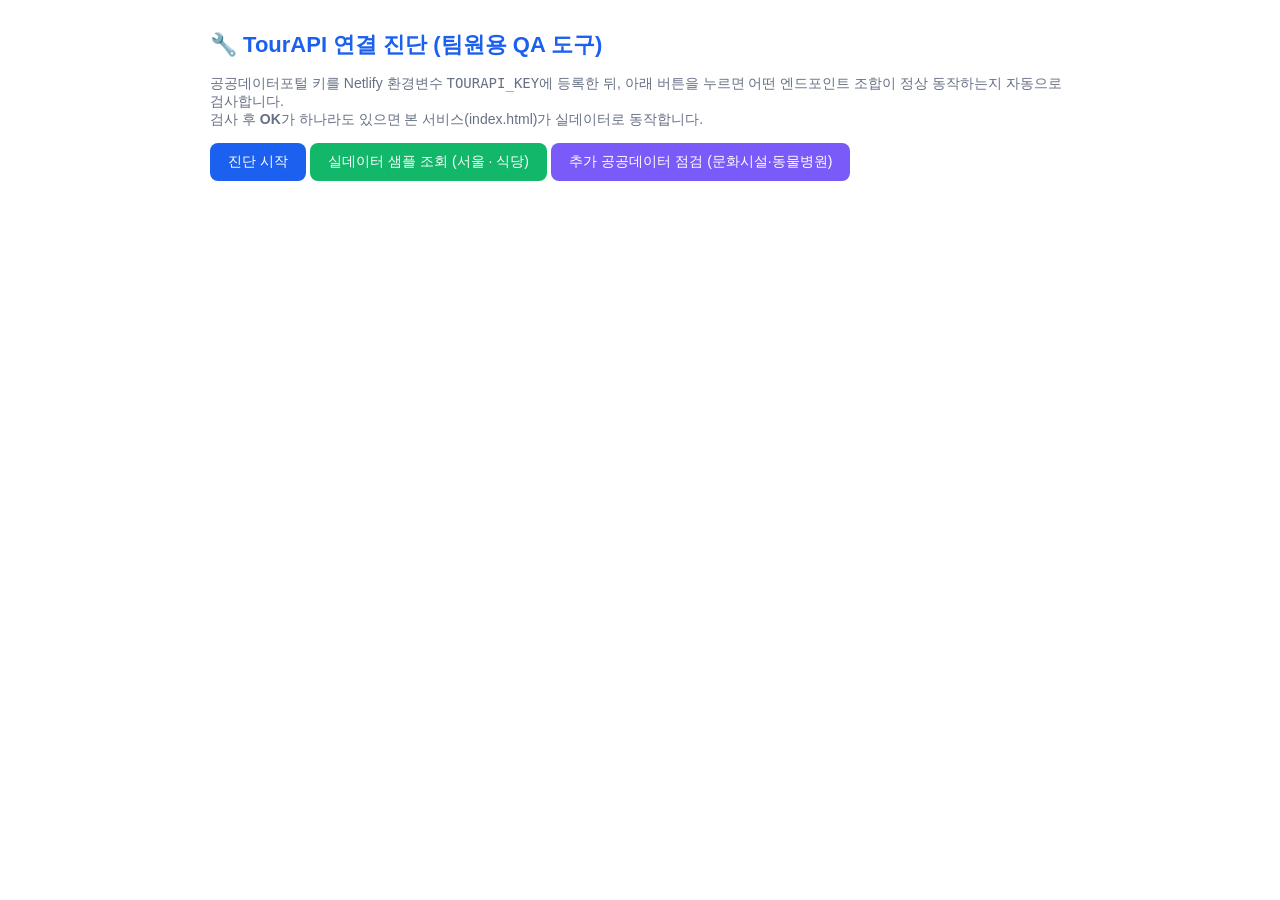
==== apitest.html @ 53946999 "같이가개: 반려동물 동반 여행 가이드 초기 커밋 2026 관광데이터 활용 공모전 지정과제 6번 출품작. 입장 판정 엔진, 규정 카드, 즐겨찾기(구글 로그인), 카카오맵 길안내, N" ====
<!DOCTYPE html>
<html lang="ko">
<head>
<meta charset="UTF-8">
<meta name="viewport" content="width=device-width, initial-scale=1.0">
<meta name="robots" content="noindex, nofollow">
<title>같이가개 — TourAPI 연결 진단</title>
<style>
  body { font-family: "Malgun Gothic", sans-serif; max-width: 860px; margin: 30px auto; padding: 0 16px; color: #1D2939; }
  h1 { color: #1C60EF; font-size: 22px; }
  p { font-size: 14px; color: #667085; }
  button { background: #1C60EF; color: #fff; border: none; border-radius: 8px; padding: 10px 18px; font-size: 14px; cursor: pointer; }
  table { border-collapse: collapse; width: 100%; margin-top: 16px; font-size: 13px; }
  th, td { border: 1px solid #E4E7EC; padding: 7px 10px; text-align: left; word-break: break-all; }
  th { background: #DBE8FE; }
  .ok { color: #067647; font-weight: 700; }
  .fail { color: #B42318; }
  pre { background: #F4F8FF; border: 1px solid #DBE8FE; border-radius: 8px; padding: 12px; font-size: 12px; overflow-x: auto; }
</style>
</head>
<body>
<h1>🔧 TourAPI 연결 진단 (팀원용 QA 도구)</h1>
<p>공공데이터포털 키를 Netlify 환경변수 <code>TOURAPI_KEY</code>에 등록한 뒤, 아래 버튼을 누르면
어떤 엔드포인트 조합이 정상 동작하는지 자동으로 검사합니다.<br>
검사 후 <b>OK</b>가 하나라도 있으면 본 서비스(index.html)가 실데이터로 동작합니다.</p>
<button id="run">진단 시작</button>
<button id="sampleCall" style="background:#12B76A;">실데이터 샘플 조회 (서울 · 식당)</button>
<button id="extraCall" style="background:#7A5AF8;">추가 공공데이터 점검 (문화시설·동물병원)</button>
<div id="out"></div>
<script src="js/apitest.js"></script>
</body>
</html>
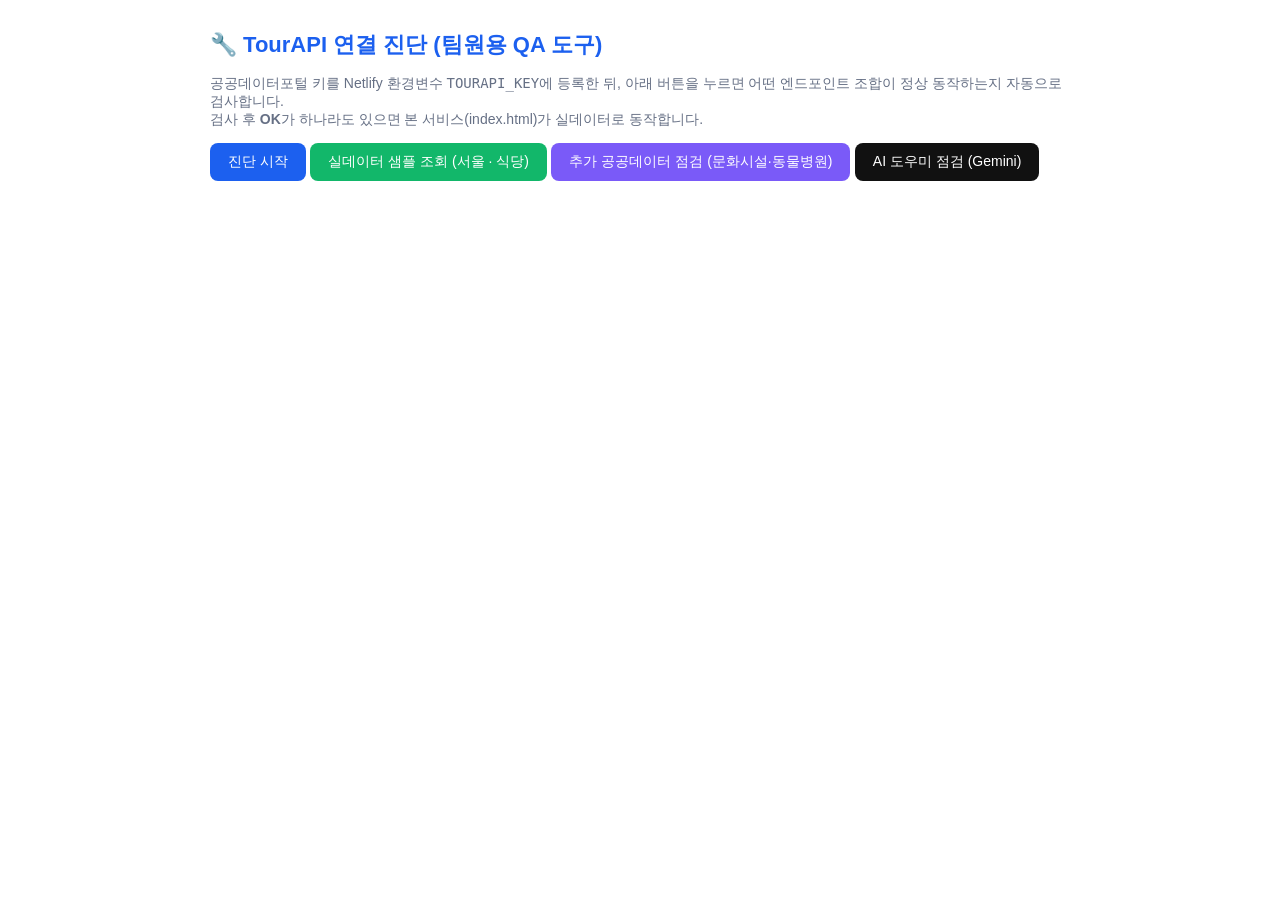
==== commit e05ca363: "AI 도우미·데이터 호출 안정화: 최신 Gemini 체인, AI 장애 시 로컬 검색, 지도 비차단 AI (netlify/functions/ai.js) - 모델 체인 교체: 검색·품" ====
--- a/apitest.html
+++ b/apitest.html
@@ -26,6 +26,7 @@
 <button id="run">진단 시작</button>
 <button id="sampleCall" style="background:#12B76A;">실데이터 샘플 조회 (서울 · 식당)</button>
 <button id="extraCall" style="background:#7A5AF8;">추가 공공데이터 점검 (문화시설·동물병원)</button>
+<button id="aiCall" style="background:#111;">AI 도우미 점검 (Gemini)</button>
 <div id="out"></div>
 <script src="js/apitest.js"></script>
 </body>
